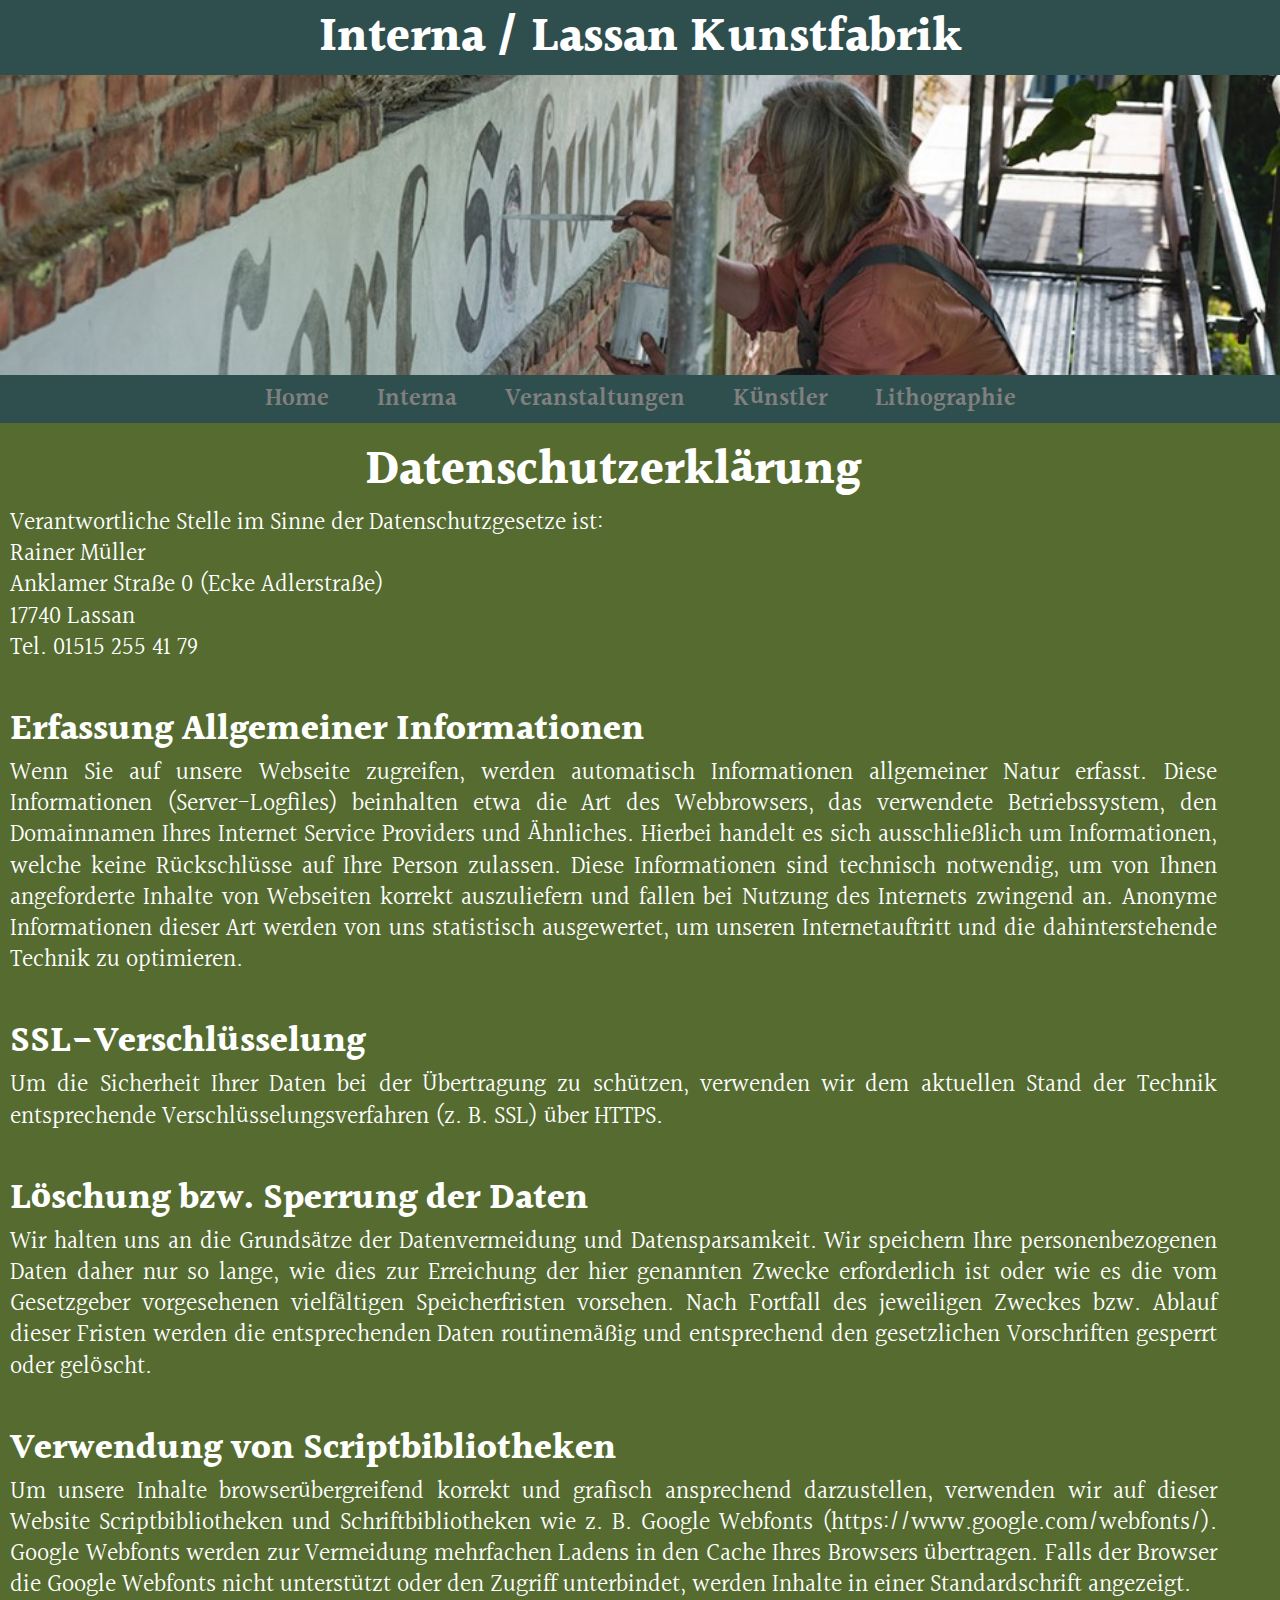
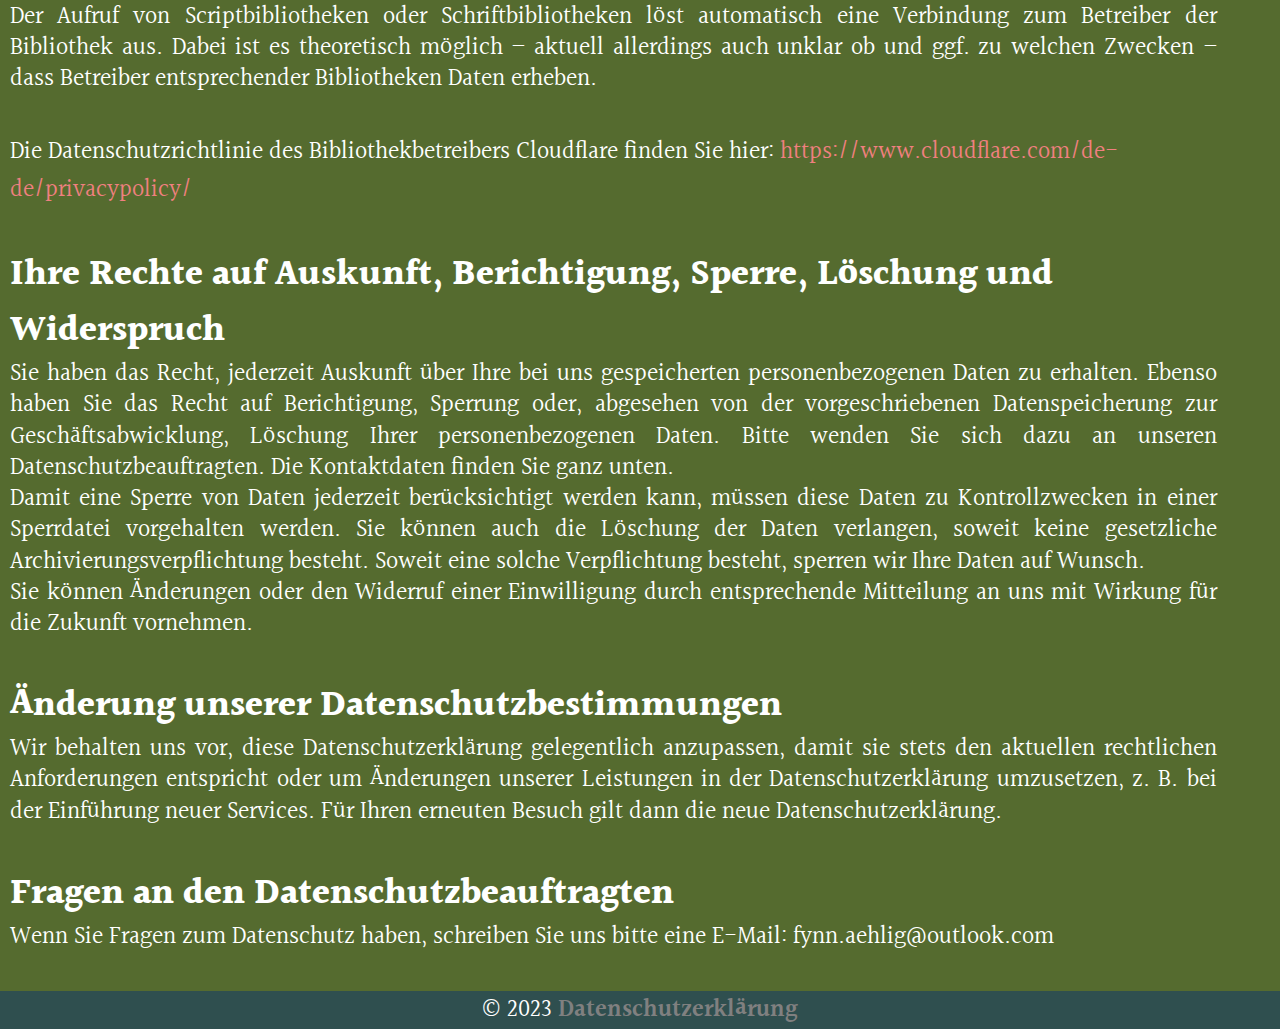
==== datenschutz.html @ 4fb57f20 "Add files via upload" ====
<!DOCTYPE html>
<html lang="de">
    <head>
        <title>Interna / Lassan Kunstfabrik</title>
        <meta property="og:title" content="Lassan Kunstfabrik"/>
        <meta property="og:description" content="Carl Schwarz / Die Lassaner Kunstfabrik">
        <meta name="viewport" content="width=divice-width, initial-scale=1.0">
        <link rel="stylesheet" href="main-kfl.css"/>
        <link rel="stylesheet" href="datenschutz.css"/>
    </head>
    <body>
        <header>
            <h1 id="hallo">Interna / Lassan Kunstfabrik</h1>
            <div id="teaser"><img src="202.jpg" width="1600px"/></div>
            <nav>
            <ul class="navigation">
                <div class="hallog">
                <li>
                <a href="index.html">Home</a>
                </li>
                <div class="element-to-hide">
                <li>      
                <a href="interna.html">Interna</a>
                </div>
                <div class="element-to-hide">
                <li>      
                <a href="veranstaltungen.html">Veranstaltungen</a>
                </li>
                </div>
                <div class="element-to-hide">
                <li>
                <a href="kuenstler.html">Künstler</a>
                </li>
                </div>
                <div class="element-to-hide">
                <li> 
                <a href="lithografie.html">Lithographie</a>
                </li>
                </div>
                </div>
            </ul>
            </nav>
        </header>
        <main>
            <section id="halloa">
            <div class="hallod">
                <h1>Datenschutzerklärung</h1>
                <p>Verantwortliche Stelle im Sinne der Datenschutzgesetze ist:</p>
                <p>Rainer Müller<br>
                Anklamer Straße 0 (Ecke Adlerstraße)<br>
                17740 Lassan<br>
                Tel. 01515 255 41 79</p>
            </div>
            <br>
            <div class="hallod">
                <h2>Erfassung Allgemeiner Informationen</h2>
                <p>Wenn Sie auf unsere Webseite zugreifen, werden automatisch Informationen allgemeiner Natur erfasst. Diese Informationen (Server-Logfiles) beinhalten etwa die Art des Webbrowsers, das verwendete Betriebssystem, den Domainnamen Ihres Internet Service Providers und Ähnliches. Hierbei handelt es sich ausschließlich um Informationen, welche keine Rückschlüsse auf Ihre Person zulassen. Diese Informationen sind technisch notwendig, um von Ihnen angeforderte Inhalte von Webseiten korrekt auszuliefern und fallen bei Nutzung des Internets zwingend an. Anonyme Informationen dieser Art werden von uns statistisch ausgewertet, um unseren Internetauftritt und die dahinterstehende Technik zu optimieren.</p>
            </div>
            <br>
            <div class="hallod">
                <h2>SSL-Verschlüsselung</h2>
                <p>Um die Sicherheit Ihrer Daten bei der Übertragung zu schützen, verwenden wir dem aktuellen Stand der Technik entsprechende Verschlüsselungsverfahren (z. B. SSL) über HTTPS.</p>
            </div>
            <br>
            <div class="hallod">
                <h2>Löschung bzw. Sperrung der Daten</h2>
                <p>Wir halten uns an die Grundsätze der Datenvermeidung und Datensparsamkeit. Wir speichern Ihre personenbezogenen Daten daher nur so lange, wie dies zur Erreichung der hier genannten Zwecke erforderlich ist oder wie es die vom Gesetzgeber vorgesehenen vielfältigen Speicherfristen vorsehen. Nach Fortfall des jeweiligen Zweckes bzw. Ablauf dieser Fristen werden die entsprechenden Daten routinemäßig und entsprechend den gesetzlichen Vorschriften gesperrt oder gelöscht.</p>
            </div>
            <br>
            <div class="hallod">
                <h2>Verwendung von Scriptbibliotheken</h2>
                <p>Um unsere Inhalte browserübergreifend korrekt und grafisch ansprechend darzustellen, verwenden wir auf dieser Website Scriptbibliotheken und Schriftbibliotheken wie z. B. Google Webfonts (https://www.google.com/webfonts/). Google Webfonts werden zur Vermeidung mehrfachen Ladens in den Cache Ihres Browsers übertragen. Falls der Browser die Google Webfonts nicht unterstützt oder den Zugriff unterbindet, werden Inhalte in einer Standardschrift angezeigt.
                <br>
                Der Aufruf von Scriptbibliotheken oder Schriftbibliotheken löst automatisch eine Verbindung zum Betreiber der Bibliothek aus. Dabei ist es theoretisch möglich – aktuell allerdings auch unklar ob und ggf. zu welchen Zwecken – dass Betreiber entsprechender Bibliotheken Daten erheben.</p>
            </div>
            <br>
            <div class="hallod">
                <ul id="datennav">
                    <nav>
                    <li>Die Datenschutzrichtlinie des Bibliothekbetreibers Cloudflare finden Sie hier: <a href="https://www.cloudflare.com/de-de/privacypolicy/">https://www.cloudflare.com/de-de/privacypolicy/</a></li>
                    </nav>
                </ul>
            </div>
            <br>
            <div class="hallod">
                <h2>Ihre Rechte auf Auskunft, Berichtigung, Sperre, Löschung und Widerspruch</h2>
                <p>Sie haben das Recht, jederzeit Auskunft über Ihre bei uns gespeicherten personenbezogenen Daten zu erhalten. Ebenso haben Sie das Recht auf Berichtigung, Sperrung oder, abgesehen von der vorgeschriebenen Datenspeicherung zur Geschäftsabwicklung, Löschung Ihrer personenbezogenen Daten. Bitte wenden Sie sich dazu an unseren Datenschutzbeauftragten. Die Kontaktdaten finden Sie ganz unten.
                <br>
                Damit eine Sperre von Daten jederzeit berücksichtigt werden kann, müssen diese Daten zu Kontrollzwecken in einer Sperrdatei vorgehalten werden. Sie können auch die Löschung der Daten verlangen, soweit keine gesetzliche Archivierungsverpflichtung besteht. Soweit eine solche Verpflichtung besteht, sperren wir Ihre Daten auf Wunsch.
                <br>
                Sie können Änderungen oder den Widerruf einer Einwilligung durch entsprechende Mitteilung an uns mit Wirkung für die Zukunft vornehmen.</p>
            </div>
            <br>
            <div class="hallod">
                <h2>Änderung unserer Datenschutzbestimmungen</h2>
                <p>Wir behalten uns vor, diese Datenschutzerklärung gelegentlich anzupassen, damit sie stets den aktuellen rechtlichen Anforderungen entspricht oder um Änderungen unserer Leistungen in der Datenschutzerklärung umzusetzen, z. B. bei der Einführung neuer Services. Für Ihren erneuten Besuch gilt dann die neue Datenschutzerklärung.</p>
            </div>
            <br>
            <div class="hallod">
                <h2>Fragen an den Datenschutzbeauftragten</h2>
                <p>Wenn Sie Fragen zum Datenschutz haben, schreiben Sie uns bitte eine E-Mail: fynn.aehlig@outlook.com</p>
            </div>
            <br>
            </section>
        </main>
        <footer>
            <div id="fusszeile">
            <p>© 2023 <a href="datenschutz.html">Datenschutzerklärung</a></p>
            </div>
        </footer>
    </body>
</html>
---- main-kfl.css ----
@import url('https://fonts.googleapis.com/css2?family=Halant:wght@300&display=swap');

* {
    margin: 0px;
    padding: 0px;
}

body {
    font-family: 'Halant', sans-serif;
    font-size: 24px;
    color: white;
    background-color: darkslategray;
}
#teaser {
    width: 100%;
    height: 300px;
}

#teaser img {
    width: 100%;
    height: 100%;
    object-fit: cover;
}

.navigation {
    display: flex;
    justify-content: center;
    align-items: center;
    margin-top: 5px;
    margin-bottom: 5px;
}

.ganzenavigation {
    display: flex;
    text-align: center;
}

nav a:hover {
    color: white;
    transition: 150ms ease-in-out;
}
header {
    text-align: center;
}

section {
    text-align: center;
}
nav ul {
    list-style: none;
}
a {
    text-decoration: none;
}
nav ul li a {
    padding-right: 24px;
    padding-left: 24px;
    font-weight: 600;
    color: grey;
}
main {
    background-color: darkolivegreen;
}
---- datenschutz.css ----
.hallod {
    max-width: 95%;
}

 #halloa {
    padding-top: 10px;
    justify-content: center;
    align-items: center;
    column-gap: 47px;
}

#fusszeile {
    text-align: center;
}



footer a{
    font-weight: 600;
    color: grey;
}

footer a:hover {
    color: white;
    transition: 150ms ease-in-out;
}

section {
    padding-left: 10px;
}

#halloa h2 {
    text-align: left;
}

#halloa p {
    text-align: justify;
    line-height: 130%;
    font-size: 24;
}

#datennav a{
    color: lightcoral;
}


@media(max-width: 500px){
    h1{
        font-size: 32px;
    }
    #halloa h1{
        font-size: 31px;
        hyphens: auto;
    }
    h2 {
        hyphens: auto;
        font-size: 22px;
    }
    #halloa p{
        font-size: 18px;
        text-align: left;
    }
    li a{
        font-size: 18px;
        hyphens: auto;
    }
    li{
        font-size: 18px;
        hyphens: auto;
        
    }
    #fusszeile p{
        font-size: 18px;
    }
    #fusszeile a{
        font-size: 18px;
    }
}

#datennav li{
    text-align: left;
    display: block;
    
}

.hallog {
    display: flex;
    text-align: center;
}

@media screen and (min-width) {
    color: white;
    transition: 150ms ease-in-out;
}
@media(max-width: 800px){
    nav ul{
        display: none;
        flex-direction: column;
    }
    .element-to-hide{
        display: none;
    }
}
nav a:hover {
    color: white;
    transition: 150ms ease-in-out;
}
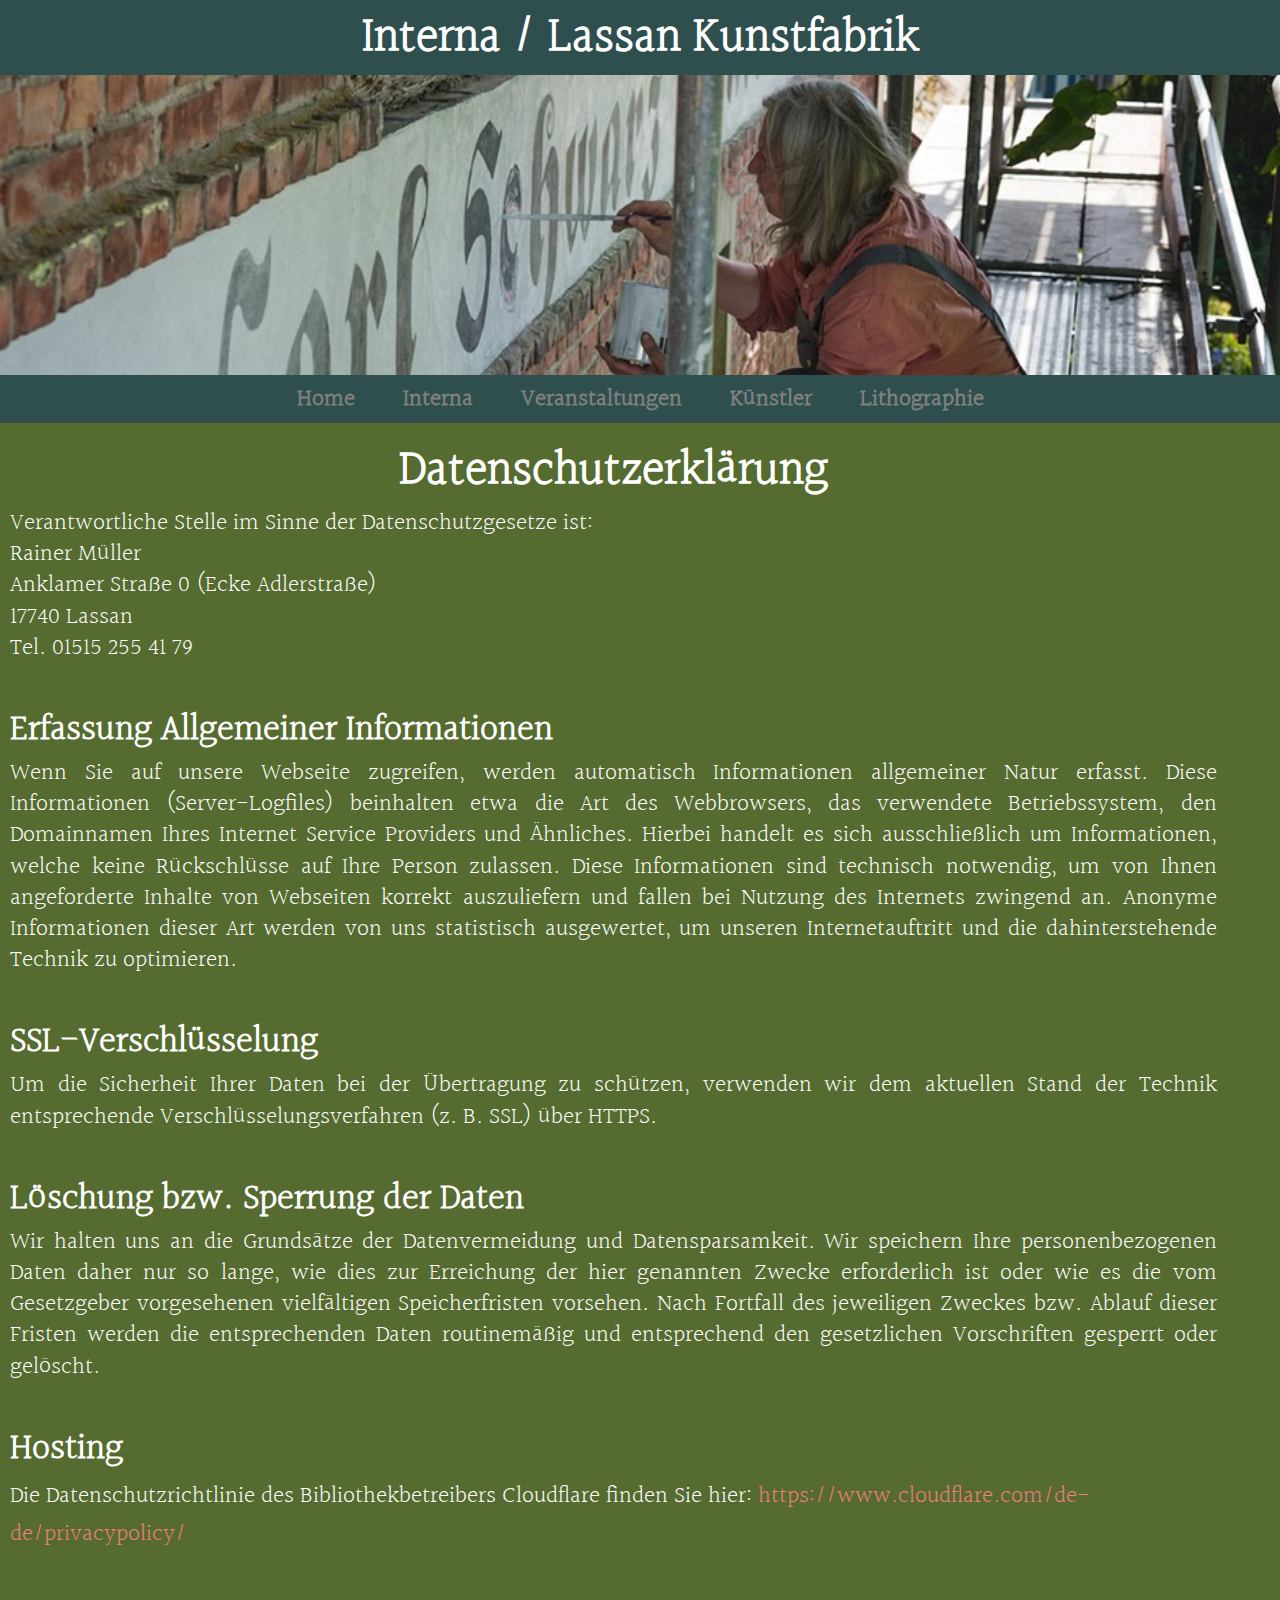
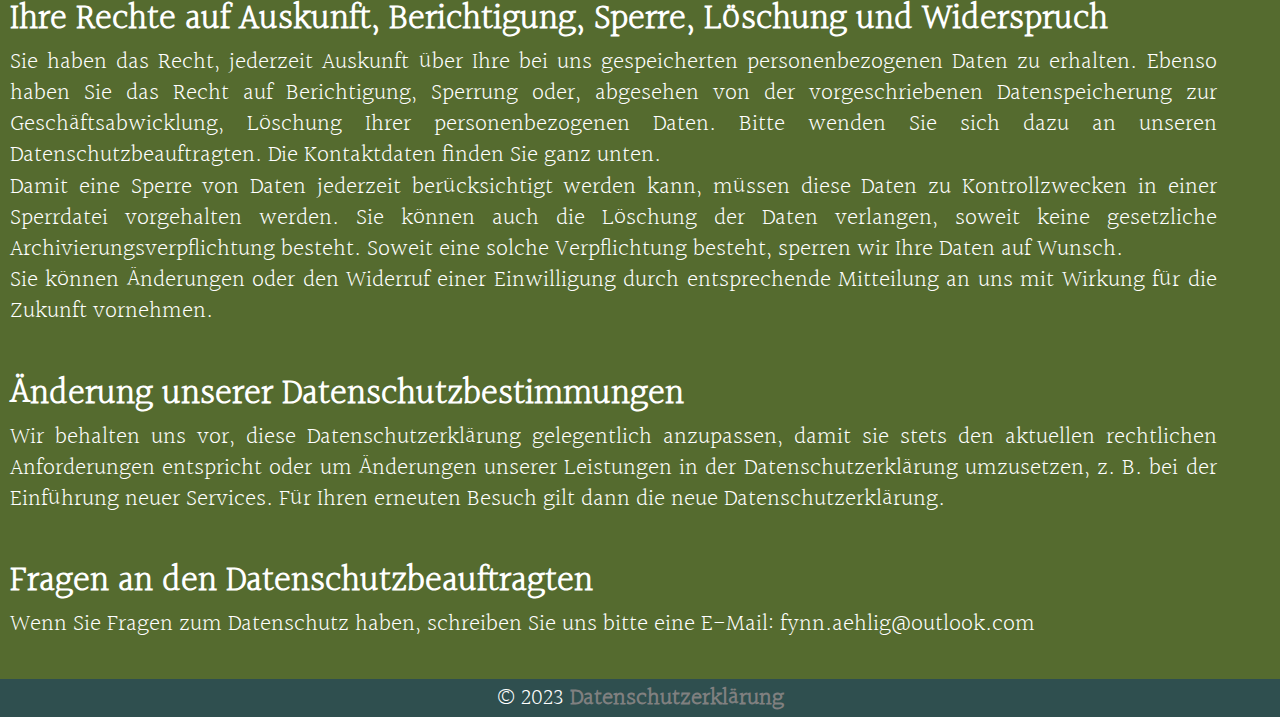
==== commit 598131cd: "Update datenschutz.html" ====
--- a/datenschutz.html
+++ b/datenschutz.html
@@ -68,13 +68,7 @@
             </div>
             <br>
             <div class="hallod">
-                <h2>Verwendung von Scriptbibliotheken</h2>
-                <p>Um unsere Inhalte browserübergreifend korrekt und grafisch ansprechend darzustellen, verwenden wir auf dieser Website Scriptbibliotheken und Schriftbibliotheken wie z. B. Google Webfonts (https://www.google.com/webfonts/). Google Webfonts werden zur Vermeidung mehrfachen Ladens in den Cache Ihres Browsers übertragen. Falls der Browser die Google Webfonts nicht unterstützt oder den Zugriff unterbindet, werden Inhalte in einer Standardschrift angezeigt.
-                <br>
-                Der Aufruf von Scriptbibliotheken oder Schriftbibliotheken löst automatisch eine Verbindung zum Betreiber der Bibliothek aus. Dabei ist es theoretisch möglich – aktuell allerdings auch unklar ob und ggf. zu welchen Zwecken – dass Betreiber entsprechender Bibliotheken Daten erheben.</p>
-            </div>
-            <br>
-            <div class="hallod">
+                <h2>Hosting</h2>
                 <ul id="datennav">
                     <nav>
                     <li>Die Datenschutzrichtlinie des Bibliothekbetreibers Cloudflare finden Sie hier: <a href="https://www.cloudflare.com/de-de/privacypolicy/">https://www.cloudflare.com/de-de/privacypolicy/</a></li>
@@ -109,4 +103,4 @@
             </div>
         </footer>
     </body>
-</html>+</html>
--- a/main-kfl.css
+++ b/main-kfl.css
@@ -1,4 +1,30 @@
-@import url('https://fonts.googleapis.com/css2?family=Halant:wght@300&display=swap');
+/* devanagari */
+@font-face {
+  font-family: 'Halant';
+  font-style: normal;
+  font-weight: 300;
+  font-display: swap;
+  src: url(u-490qaujRI2Pbsvc_pynQxrQwc.woff2) format('woff2');
+  unicode-range: U+0900-097F, U+1CD0-1CF9, U+200C-200D, U+20A8, U+20B9, U+25CC, U+A830-A839, U+A8E0-A8FF;
+}
+/* latin-ext */
+@font-face {
+  font-family: 'Halant';
+  font-style: normal;
+  font-weight: 300;
+  font-display: swap;
+  src: url(u-490qaujRI2Pbsvc_pykgxrQwc.woff2) format('woff2');
+  unicode-range: U+0100-02AF, U+0304, U+0308, U+0329, U+1E00-1E9F, U+1EF2-1EFF, U+2020, U+20A0-20AB, U+20AD-20CF, U+2113, U+2C60-2C7F, U+A720-A7FF;
+}
+/* latin */
+@font-face {
+  font-family: 'Halant';
+  font-style: normal;
+  font-weight: 300;
+  font-display: swap;
+  src: url(u-490qaujRI2Pbsvc_pynAxr.woff2) format('woff2');
+  unicode-range: U+0000-00FF, U+0131, U+0152-0153, U+02BB-02BC, U+02C6, U+02DA, U+02DC, U+0304, U+0308, U+0329, U+2000-206F, U+2074, U+20AC, U+2122, U+2191, U+2193, U+2212, U+2215, U+FEFF, U+FFFD;
+}
 
 * {
     margin: 0px;
@@ -61,3 +87,29 @@
 main {
     background-color: darkolivegreen;
 }
+
+#fusszeile {
+    text-align: center;
+}
+
+footer a{
+    font-weight: 600;
+    color: grey;
+}
+
+footer a:hover {
+    color: white;
+    transition: 150ms ease-in-out;
+}
+
+@media(max-width: 500px){
+    #fusszeile p{
+        font-size: 18px;
+        text-align: center;
+        
+    }
+    #fusszeile a{
+        font-size: 18px;
+        text-align: center;
+    }
+}
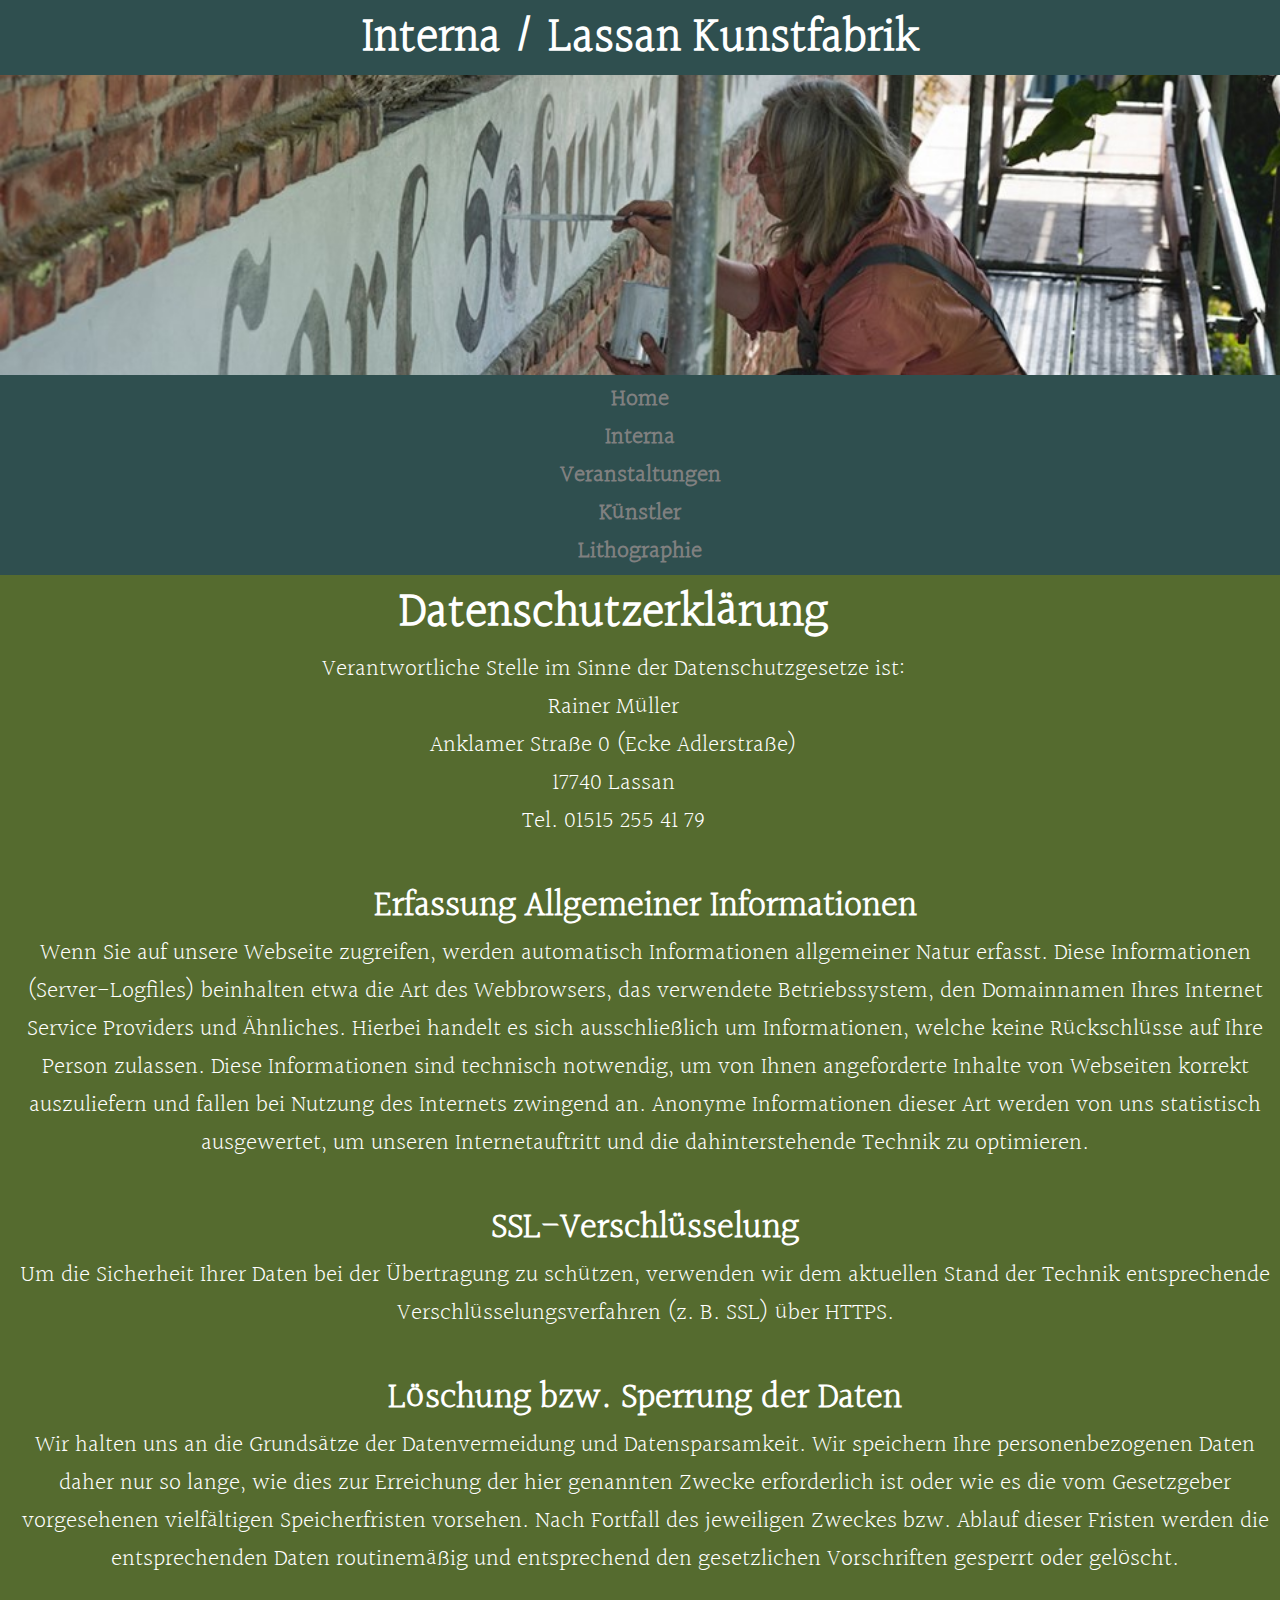
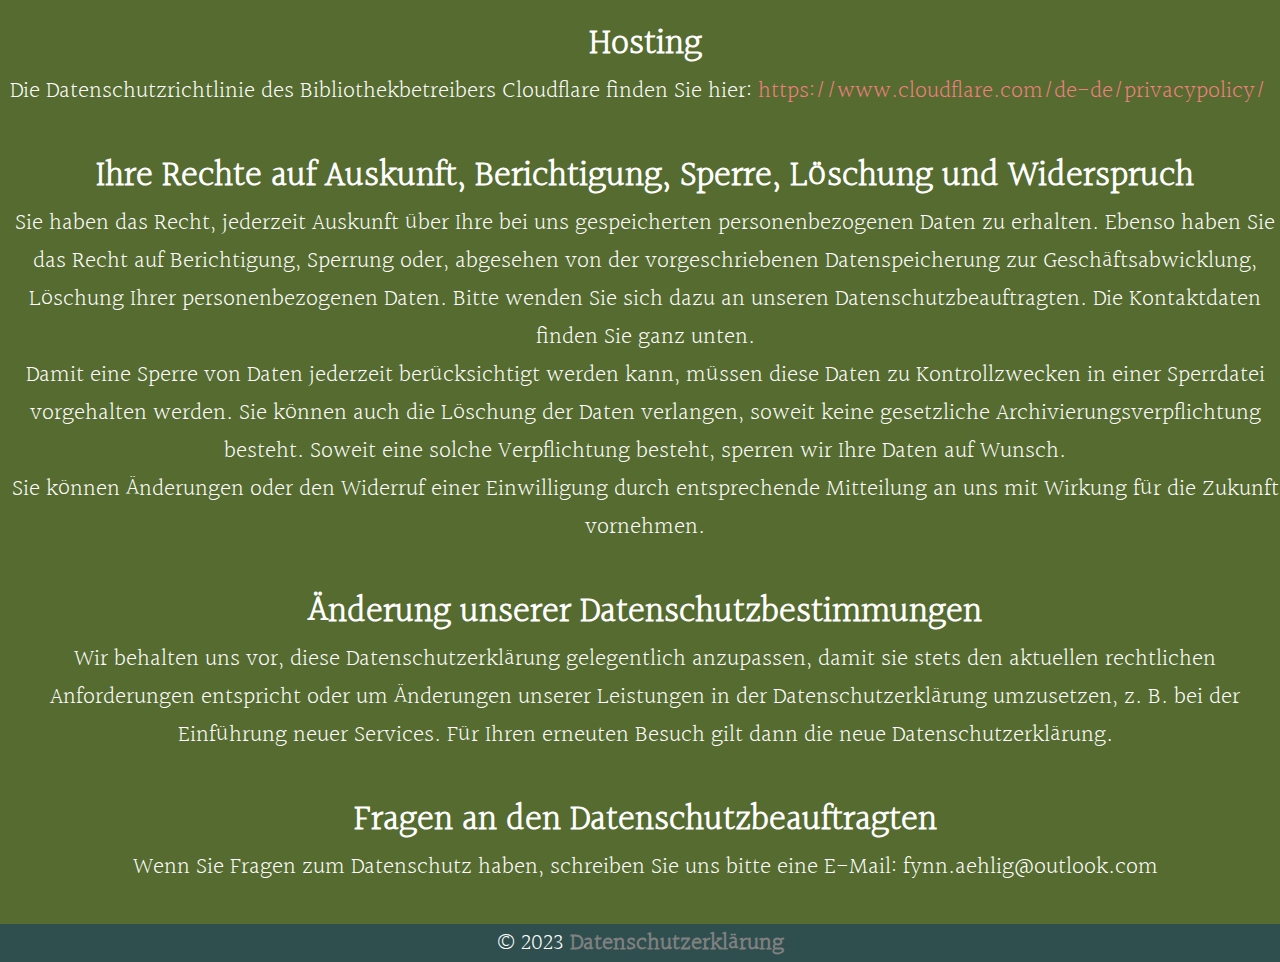
==== commit b1f05c77: "Update datenschutz.html" ====
--- a/datenschutz.html
+++ b/datenschutz.html
@@ -10,91 +10,86 @@
     </head>
     <body>
         <header>
-            <h1 id="hallo">Interna / Lassan Kunstfabrik</h1>
-            <div id="teaser"><img src="202.jpg" width="1600px"/></div>
+            <h1>Interna / Lassan Kunstfabrik</h1>
+            <div id="titelbild">
+                <img src="202.jpg" width="1600px"/>
+            </div>
             <nav>
-            <ul class="navigation">
-                <div class="hallog">
-                <li>
-                <a href="index.html">Home</a>
-                </li>
-                <div class="element-to-hide">
-                <li>      
-                <a href="interna.html">Interna</a>
-                </div>
-                <div class="element-to-hide">
-                <li>      
-                <a href="veranstaltungen.html">Veranstaltungen</a>
-                </li>
-                </div>
-                <div class="element-to-hide">
-                <li>
-                <a href="kuenstler.html">Künstler</a>
-                </li>
-                </div>
-                <div class="element-to-hide">
-                <li> 
-                <a href="lithografie.html">Lithographie</a>
-                </li>
-                </div>
-                </div>
-            </ul>
+                <ul class="navigation">
+                    <div id="navi">
+                        <li>
+                            <a href="index.html">Home</a>
+                        </li>
+                        <li class="element-to-hide">
+                            <a href="interna.html">Interna</a>
+                        </li>
+                        <li class="element-to-hide">
+                            <a href="veranstaltungen.html">Veranstaltungen</a>
+                        </li>  
+                        <li class="element-to-hide">
+                            <a href="kuenstler.html">Künstler</a>
+                        </li>
+                        <li class="element-to-hide">
+                            <a href="lithografie.html">Lithographie</a>
+                        </li>
+                    </div>
+                </ul>
             </nav>
         </header>
         <main>
-            <section id="halloa">
-            <div class="hallod">
-                <h1>Datenschutzerklärung</h1>
-                <p>Verantwortliche Stelle im Sinne der Datenschutzgesetze ist:</p>
-                <p>Rainer Müller<br>
-                Anklamer Straße 0 (Ecke Adlerstraße)<br>
-                17740 Lassan<br>
-                Tel. 01515 255 41 79</p>
-            </div>
-            <br>
-            <div class="hallod">
-                <h2>Erfassung Allgemeiner Informationen</h2>
-                <p>Wenn Sie auf unsere Webseite zugreifen, werden automatisch Informationen allgemeiner Natur erfasst. Diese Informationen (Server-Logfiles) beinhalten etwa die Art des Webbrowsers, das verwendete Betriebssystem, den Domainnamen Ihres Internet Service Providers und Ähnliches. Hierbei handelt es sich ausschließlich um Informationen, welche keine Rückschlüsse auf Ihre Person zulassen. Diese Informationen sind technisch notwendig, um von Ihnen angeforderte Inhalte von Webseiten korrekt auszuliefern und fallen bei Nutzung des Internets zwingend an. Anonyme Informationen dieser Art werden von uns statistisch ausgewertet, um unseren Internetauftritt und die dahinterstehende Technik zu optimieren.</p>
-            </div>
-            <br>
-            <div class="hallod">
-                <h2>SSL-Verschlüsselung</h2>
-                <p>Um die Sicherheit Ihrer Daten bei der Übertragung zu schützen, verwenden wir dem aktuellen Stand der Technik entsprechende Verschlüsselungsverfahren (z. B. SSL) über HTTPS.</p>
-            </div>
-            <br>
-            <div class="hallod">
-                <h2>Löschung bzw. Sperrung der Daten</h2>
-                <p>Wir halten uns an die Grundsätze der Datenvermeidung und Datensparsamkeit. Wir speichern Ihre personenbezogenen Daten daher nur so lange, wie dies zur Erreichung der hier genannten Zwecke erforderlich ist oder wie es die vom Gesetzgeber vorgesehenen vielfältigen Speicherfristen vorsehen. Nach Fortfall des jeweiligen Zweckes bzw. Ablauf dieser Fristen werden die entsprechenden Daten routinemäßig und entsprechend den gesetzlichen Vorschriften gesperrt oder gelöscht.</p>
-            </div>
-            <br>
-            <div class="hallod">
-                <h2>Hosting</h2>
-                <ul id="datennav">
-                    <nav>
-                    <li>Die Datenschutzrichtlinie des Bibliothekbetreibers Cloudflare finden Sie hier: <a href="https://www.cloudflare.com/de-de/privacypolicy/">https://www.cloudflare.com/de-de/privacypolicy/</a></li>
-                    </nav>
-                </ul>
-            </div>
-            <br>
-            <div class="hallod">
-                <h2>Ihre Rechte auf Auskunft, Berichtigung, Sperre, Löschung und Widerspruch</h2>
-                <p>Sie haben das Recht, jederzeit Auskunft über Ihre bei uns gespeicherten personenbezogenen Daten zu erhalten. Ebenso haben Sie das Recht auf Berichtigung, Sperrung oder, abgesehen von der vorgeschriebenen Datenspeicherung zur Geschäftsabwicklung, Löschung Ihrer personenbezogenen Daten. Bitte wenden Sie sich dazu an unseren Datenschutzbeauftragten. Die Kontaktdaten finden Sie ganz unten.
+            <section id="hauptsec">
+                <div class="hallod">
+                    <h1>Datenschutzerklärung</h1>
+                    <p>Verantwortliche Stelle im Sinne der Datenschutzgesetze ist:</p>
+                    <p>Rainer Müller<br>
+                    Anklamer Straße 0 (Ecke Adlerstraße)<br>
+                    17740 Lassan<br>
+                    Tel. 01515 255 41 79</p>
+                </div>
                 <br>
-                Damit eine Sperre von Daten jederzeit berücksichtigt werden kann, müssen diese Daten zu Kontrollzwecken in einer Sperrdatei vorgehalten werden. Sie können auch die Löschung der Daten verlangen, soweit keine gesetzliche Archivierungsverpflichtung besteht. Soweit eine solche Verpflichtung besteht, sperren wir Ihre Daten auf Wunsch.
+                <div class="text">
+                    <h2>Erfassung Allgemeiner Informationen</h2>
+                    <p>Wenn Sie auf unsere Webseite zugreifen, werden automatisch Informationen allgemeiner Natur erfasst. Diese Informationen (Server-Logfiles) beinhalten etwa die Art des Webbrowsers, das verwendete Betriebssystem, den Domainnamen Ihres Internet Service Providers und Ähnliches. Hierbei handelt es sich ausschließlich um Informationen, welche keine Rückschlüsse auf Ihre Person zulassen. Diese Informationen sind technisch notwendig, um von Ihnen angeforderte Inhalte von Webseiten korrekt auszuliefern und fallen bei Nutzung des Internets zwingend an. Anonyme Informationen dieser Art werden von uns statistisch ausgewertet, um unseren Internetauftritt und die dahinterstehende Technik zu optimieren.</p>
+                </div>
                 <br>
-                Sie können Änderungen oder den Widerruf einer Einwilligung durch entsprechende Mitteilung an uns mit Wirkung für die Zukunft vornehmen.</p>
-            </div>
-            <br>
-            <div class="hallod">
-                <h2>Änderung unserer Datenschutzbestimmungen</h2>
-                <p>Wir behalten uns vor, diese Datenschutzerklärung gelegentlich anzupassen, damit sie stets den aktuellen rechtlichen Anforderungen entspricht oder um Änderungen unserer Leistungen in der Datenschutzerklärung umzusetzen, z. B. bei der Einführung neuer Services. Für Ihren erneuten Besuch gilt dann die neue Datenschutzerklärung.</p>
-            </div>
-            <br>
-            <div class="hallod">
-                <h2>Fragen an den Datenschutzbeauftragten</h2>
-                <p>Wenn Sie Fragen zum Datenschutz haben, schreiben Sie uns bitte eine E-Mail: fynn.aehlig@outlook.com</p>
-            </div>
-            <br>
+                <div class="text">
+                    <h2>SSL-Verschlüsselung</h2>
+                    <p>Um die Sicherheit Ihrer Daten bei der Übertragung zu schützen, verwenden wir dem aktuellen Stand der Technik entsprechende Verschlüsselungsverfahren (z. B. SSL) über HTTPS.</p>
+                </div>
+                <br>
+                <div class="text">
+                    <h2>Löschung bzw. Sperrung der Daten</h2>
+                    <p>Wir halten uns an die Grundsätze der Datenvermeidung und Datensparsamkeit. Wir speichern Ihre personenbezogenen Daten daher nur so lange, wie dies zur Erreichung der hier genannten Zwecke erforderlich ist oder wie es die vom Gesetzgeber vorgesehenen vielfältigen Speicherfristen vorsehen. Nach Fortfall des jeweiligen Zweckes bzw. Ablauf dieser Fristen werden die entsprechenden Daten routinemäßig und entsprechend den gesetzlichen Vorschriften gesperrt oder gelöscht.</p>
+                </div>
+                <br>
+                <div class="text">
+                    <h2>Hosting</h2>
+                    <ul id="datennav">
+                        <nav>
+                        <li>Die Datenschutzrichtlinie des Bibliothekbetreibers Cloudflare finden Sie hier: <a href="https://www.cloudflare.com/de-de/privacypolicy/">https://www.cloudflare.com/de-de/privacypolicy/</a></li>
+                        </nav>
+                    </ul>
+                </div>
+                <br>
+                <div class="text">
+                    <h2>Ihre Rechte auf Auskunft, Berichtigung, Sperre, Löschung und Widerspruch</h2>
+                    <p>Sie haben das Recht, jederzeit Auskunft über Ihre bei uns gespeicherten personenbezogenen Daten zu erhalten. Ebenso haben Sie das Recht auf Berichtigung, Sperrung oder, abgesehen von der vorgeschriebenen Datenspeicherung zur Geschäftsabwicklung, Löschung Ihrer personenbezogenen Daten. Bitte wenden Sie sich dazu an unseren Datenschutzbeauftragten. Die Kontaktdaten finden Sie ganz unten.
+                    <br>
+                    Damit eine Sperre von Daten jederzeit berücksichtigt werden kann, müssen diese Daten zu Kontrollzwecken in einer Sperrdatei vorgehalten werden. Sie können auch die Löschung der Daten verlangen, soweit keine gesetzliche Archivierungsverpflichtung besteht. Soweit eine solche Verpflichtung besteht, sperren wir Ihre Daten auf Wunsch.
+                    <br>
+                    Sie können Änderungen oder den Widerruf einer Einwilligung durch entsprechende Mitteilung an uns mit Wirkung für die Zukunft vornehmen.</p>
+                </div>
+                <br>
+                <div class="text">
+                    <h2>Änderung unserer Datenschutzbestimmungen</h2>
+                    <p>Wir behalten uns vor, diese Datenschutzerklärung gelegentlich anzupassen, damit sie stets den aktuellen rechtlichen Anforderungen entspricht oder um Änderungen unserer Leistungen in der Datenschutzerklärung umzusetzen, z. B. bei der Einführung neuer Services. Für Ihren erneuten Besuch gilt dann die neue Datenschutzerklärung.</p>
+                </div>
+                <br>
+                <div class="text">
+                    <h2>Fragen an den Datenschutzbeauftragten</h2>
+                    <p>Wenn Sie Fragen zum Datenschutz haben, schreiben Sie uns bitte eine E-Mail: fynn.aehlig@outlook.com</p>
+                    <br>
+                </div>
             </section>
         </main>
         <footer>
--- a/main-kfl.css
+++ b/main-kfl.css
@@ -1,3 +1,5 @@
+/*@import url('https://fonts.googleapis.com/css2?family=Halant:wght@300&display=swap');*/
+
 /* devanagari */
 @font-face {
   font-family: 'Halant';
@@ -37,12 +39,12 @@
     color: white;
     background-color: darkslategray;
 }
-#teaser {
+#titelbild {
     width: 100%;
     height: 300px;
 }
 
-#teaser img {
+#titelbild img {
     width: 100%;
     height: 100%;
     object-fit: cover;
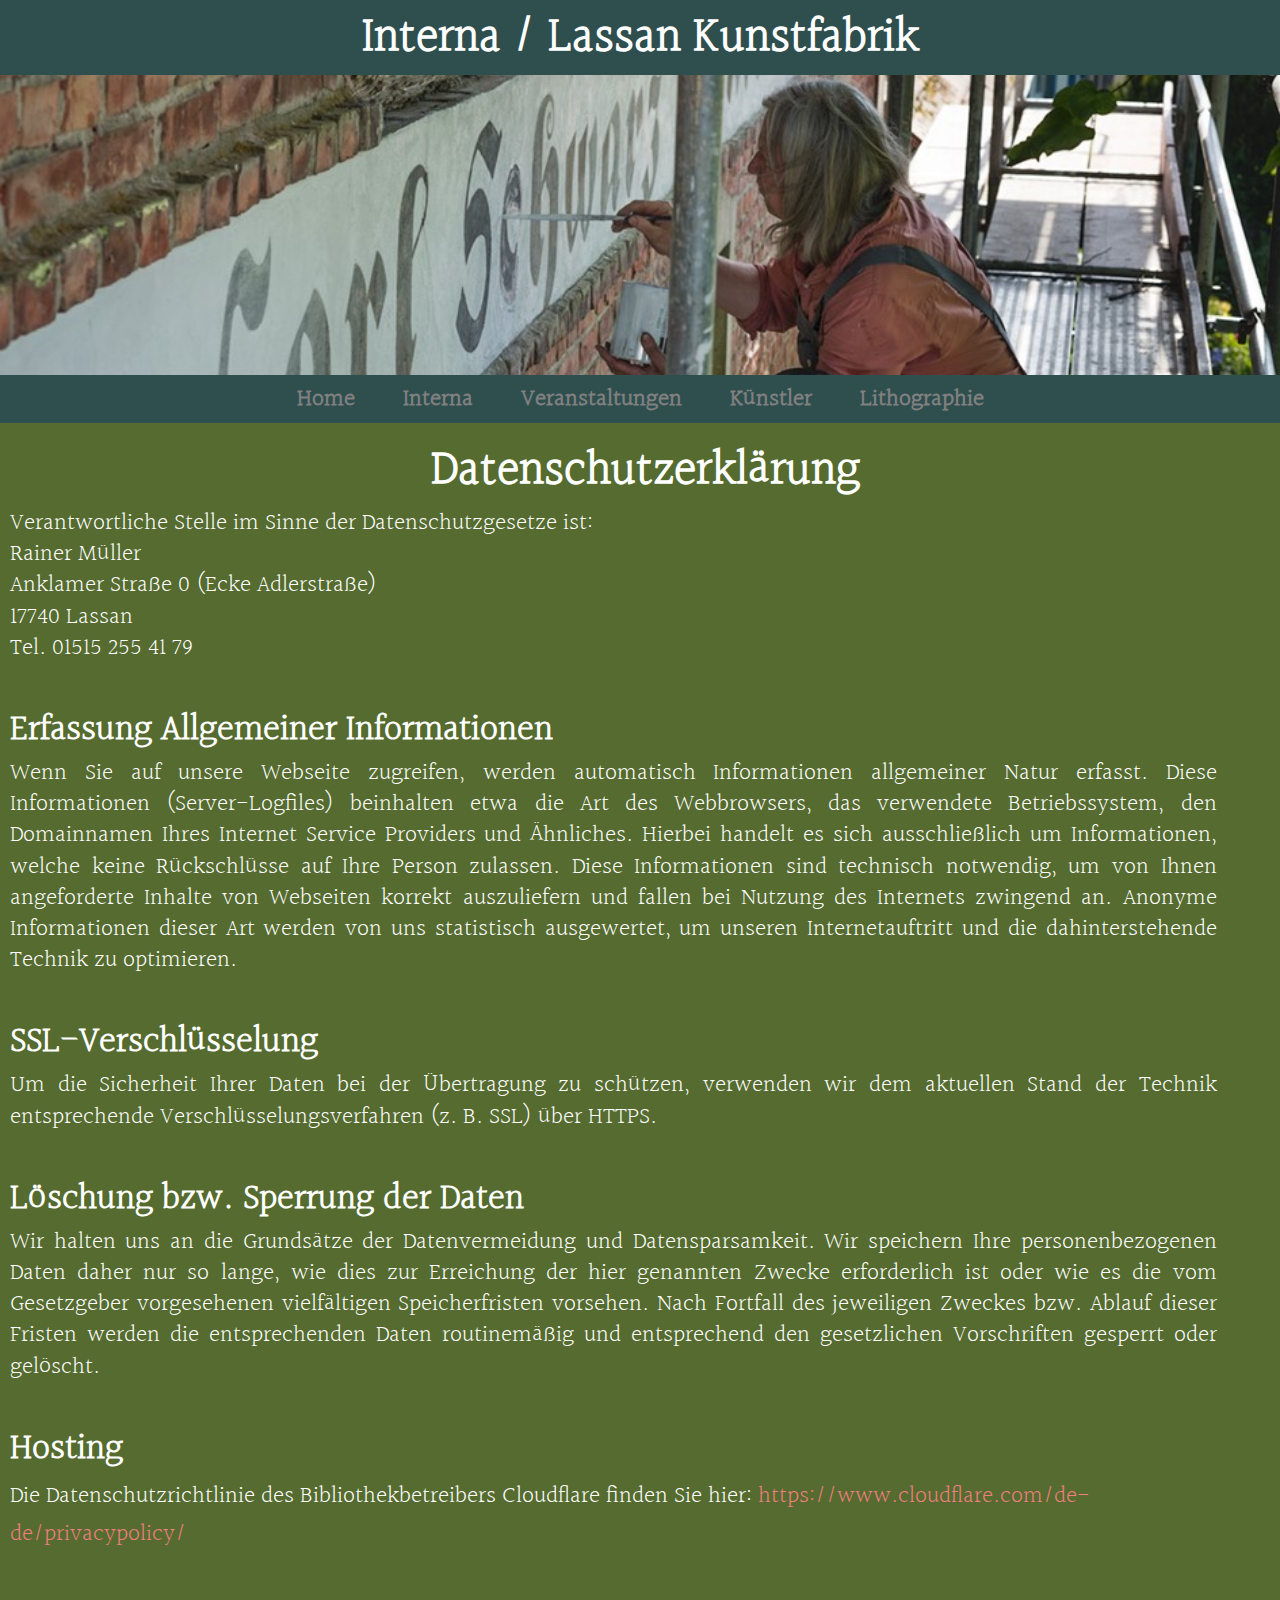
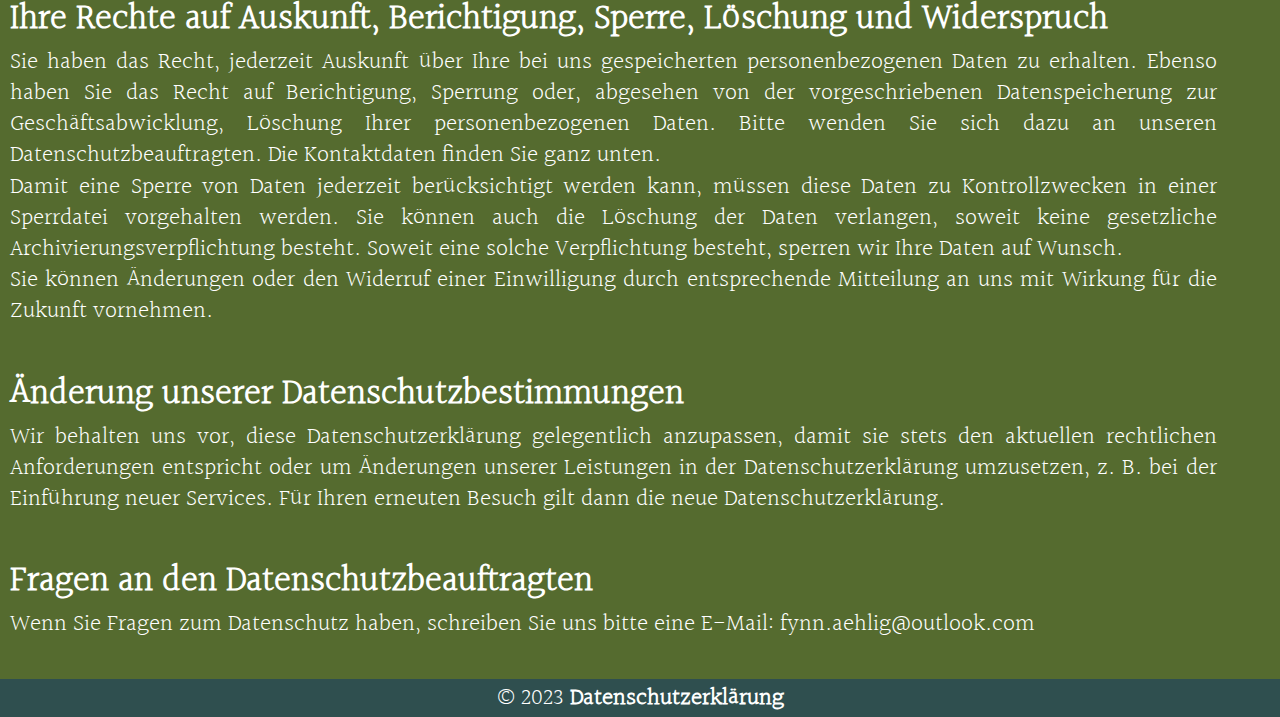
==== commit 86e1e786: "Add files via upload" ====
--- a/datenschutz.html
+++ b/datenschutz.html
@@ -12,7 +12,7 @@
         <header>
             <h1>Interna / Lassan Kunstfabrik</h1>
             <div id="titelbild">
-                <img src="202.jpg" width="1600px"/>
+                <img src="Titelbild.jpg" width="1600px"/>
             </div>
             <nav>
                 <ul class="navigation">
@@ -98,4 +98,4 @@
             </div>
         </footer>
     </body>
-</html>
+</html>--- a/main-kfl.css
+++ b/main-kfl.css
@@ -1,5 +1,4 @@
 /*@import url('https://fonts.googleapis.com/css2?family=Halant:wght@300&display=swap');*/
-
 /* devanagari */
 @font-face {
   font-family: 'Halant';
@@ -28,49 +27,21 @@
   unicode-range: U+0000-00FF, U+0131, U+0152-0153, U+02BB-02BC, U+02C6, U+02DA, U+02DC, U+0304, U+0308, U+0329, U+2000-206F, U+2074, U+20AC, U+2122, U+2191, U+2193, U+2212, U+2215, U+FEFF, U+FFFD;
 }
 
+
+/*generell*/
 * {
     margin: 0px;
     padding: 0px;
 }
-
 body {
     font-family: 'Halant', sans-serif;
     font-size: 24px;
     color: white;
     background-color: darkslategray;
 }
-#titelbild {
-    width: 100%;
-    height: 300px;
-}
-
-#titelbild img {
-    width: 100%;
-    height: 100%;
-    object-fit: cover;
-}
-
-.navigation {
-    display: flex;
-    justify-content: center;
-    align-items: center;
-    margin-top: 5px;
-    margin-bottom: 5px;
-}
-
-.ganzenavigation {
-    display: flex;
-    text-align: center;
-}
-
-nav a:hover {
-    color: white;
-    transition: 150ms ease-in-out;
-}
 header {
     text-align: center;
 }
-
 section {
     text-align: center;
 }
@@ -89,21 +60,50 @@
 main {
     background-color: darkolivegreen;
 }
-
-#fusszeile {
-    text-align: center;
-}
-
 footer a{
     font-weight: 600;
     color: grey;
 }
-
 footer a:hover {
     color: white;
     transition: 150ms ease-in-out;
 }
+nav a:hover {
+    color: white;
+    transition: 150ms ease-in-out;
+}
 
+
+/*classes*/
+.navigation {
+    display: flex;
+    justify-content: center;
+    align-items: center;
+    margin-top: 5px;
+    margin-bottom: 5px;
+}
+.ganzenavigation {
+    display: flex;
+    text-align: center;
+}
+
+
+/*id´s*/
+#fusszeile {
+    text-align: center;
+}
+#titelbild {
+    width: 100%;
+    height: 300px;
+}
+#titelbild img {
+    width: 100%;
+    height: 100%;
+    object-fit: cover;
+}
+
+
+/*@media´s*/
 @media(max-width: 500px){
     #fusszeile p{
         font-size: 18px;
@@ -114,4 +114,4 @@
         font-size: 18px;
         text-align: center;
     }
-}
+}--- a/datenschutz.css
+++ b/datenschutz.css
@@ -1,54 +1,60 @@
-.hallod {
-    max-width: 95%;
-}
-
- #halloa {
-    padding-top: 10px;
-    justify-content: center;
-    align-items: center;
-    column-gap: 47px;
-}
-
-#fusszeile {
-    text-align: center;
-}
-
-
-
+/*generell*/
 footer a{
     font-weight: 600;
     color: grey;
-}
-
-footer a:hover {
-    color: white;
-    transition: 150ms ease-in-out;
 }
 
 section {
     padding-left: 10px;
 }
 
-#halloa h2 {
+
+/*classes*/
+.text {
+    max-width: 95%;
+}
+
+
+/*id´s*/
+#hauptsec {
+    padding-top: 10px;
+    justify-content: center;
+    align-items: center;
+    column-gap: 47px;
+}
+#hauptsec h2 {
     text-align: left;
 }
-
-#halloa p {
+#hauptsec p {
     text-align: justify;
     line-height: 130%;
     font-size: 24;
 }
-
 #datennav a{
     color: lightcoral;
 }
+#datennav li{
+    text-align: left;
+    display: block; 
+}
+#navi {
+    display: flex;
+    text-align: center;
+}
+#fusszeile {
+    text-align: center;
+}
+#fusszeile p a{
+    color: white;
+}
 
 
+/*@media´s*/
 @media(max-width: 500px){
     h1{
         font-size: 32px;
     }
-    #halloa h1{
+    #hauptsec h1{
         font-size: 31px;
         hyphens: auto;
     }
@@ -56,7 +62,7 @@
         hyphens: auto;
         font-size: 22px;
     }
-    #halloa p{
+    #hauptsec p{
         font-size: 18px;
         text-align: left;
     }
@@ -76,18 +82,6 @@
         font-size: 18px;
     }
 }
-
-#datennav li{
-    text-align: left;
-    display: block;
-    
-}
-
-.hallog {
-    display: flex;
-    text-align: center;
-}
-
 @media screen and (min-width) {
     color: white;
     transition: 150ms ease-in-out;
@@ -100,8 +94,4 @@
     .element-to-hide{
         display: none;
     }
-}
-nav a:hover {
-    color: white;
-    transition: 150ms ease-in-out;
 }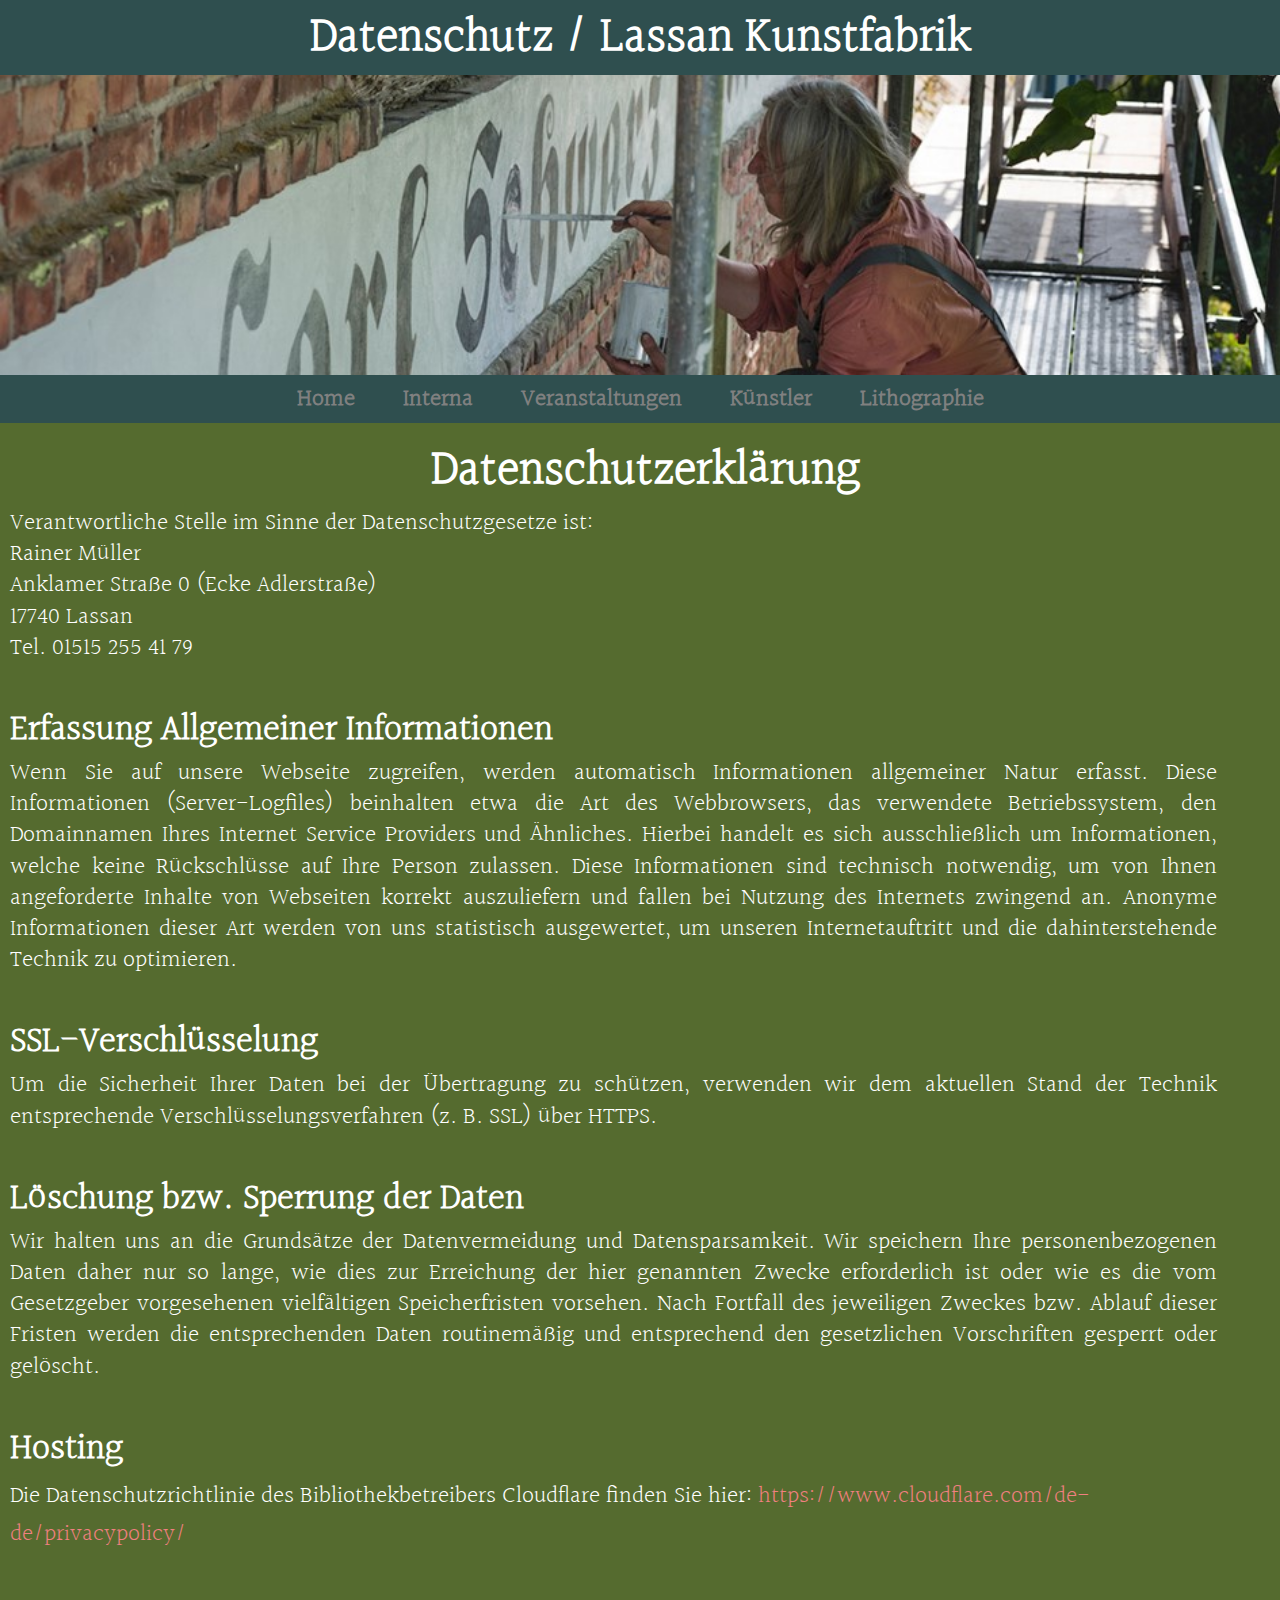
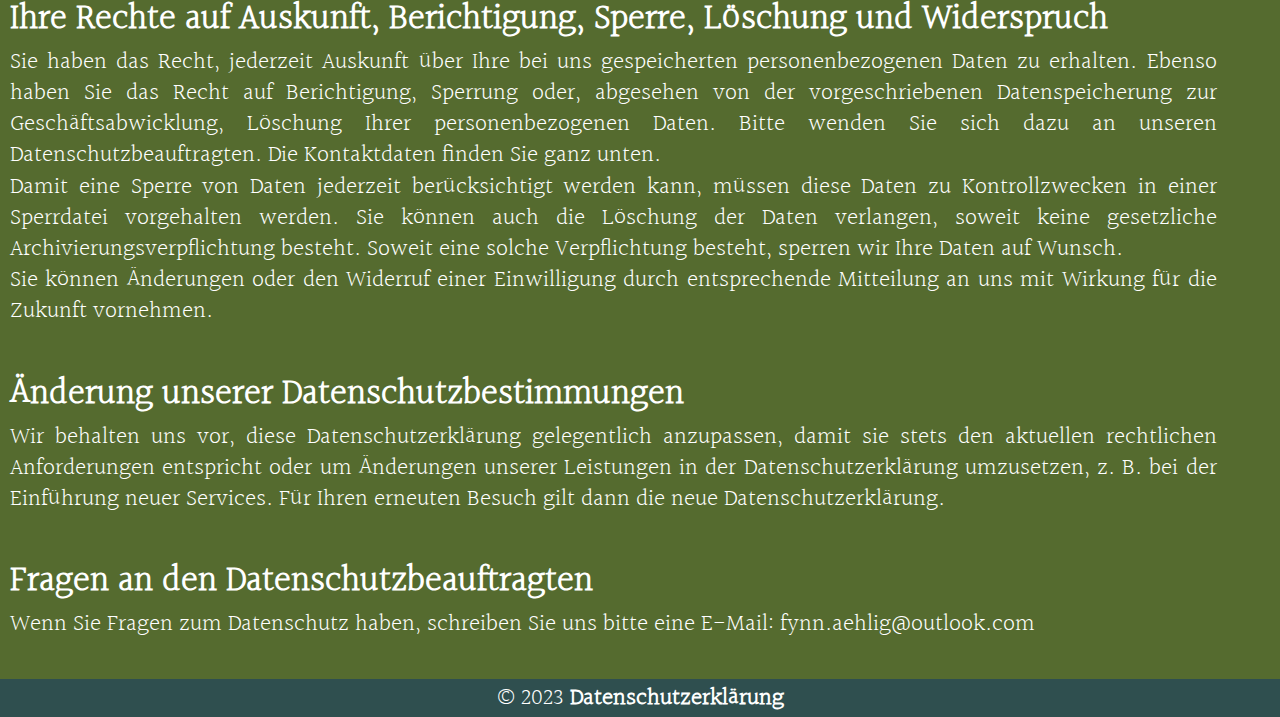
==== commit 4c23e4a9: "Update datenschutz.html" ====
--- a/datenschutz.html
+++ b/datenschutz.html
@@ -1,7 +1,7 @@
 <!DOCTYPE html>
 <html lang="de">
     <head>
-        <title>Interna / Lassan Kunstfabrik</title>
+        <title>Datenschutz / Lassan Kunstfabrik</title>
         <meta property="og:title" content="Lassan Kunstfabrik"/>
         <meta property="og:description" content="Carl Schwarz / Die Lassaner Kunstfabrik">
         <meta name="viewport" content="width=divice-width, initial-scale=1.0">
@@ -10,7 +10,7 @@
     </head>
     <body>
         <header>
-            <h1>Interna / Lassan Kunstfabrik</h1>
+            <h1>Datenschutz / Lassan Kunstfabrik</h1>
             <div id="titelbild">
                 <img src="Titelbild.jpg" width="1600px"/>
             </div>
@@ -98,4 +98,4 @@
             </div>
         </footer>
     </body>
-</html>+</html>
